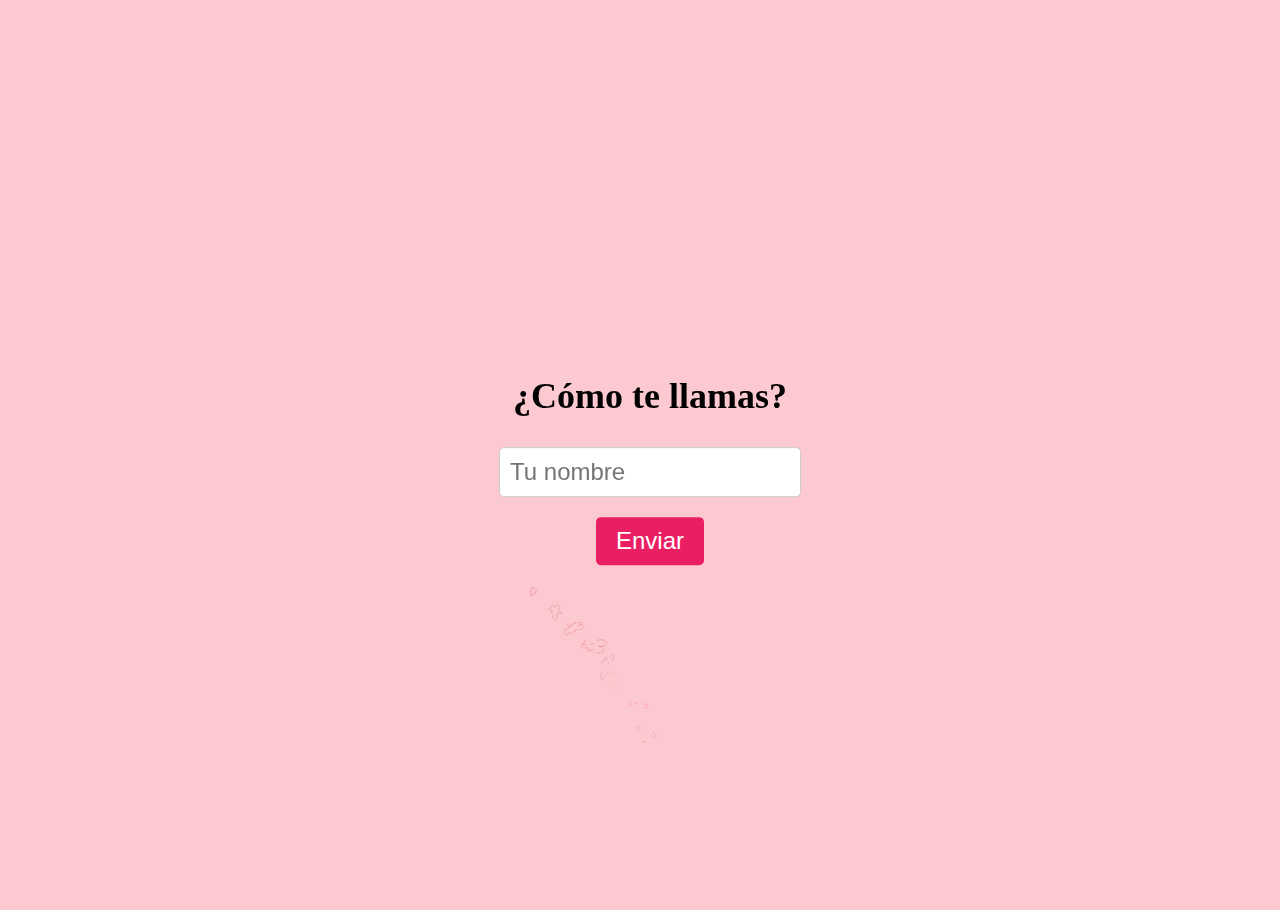
==== index.html @ 13ae47a0 "Ingreso de Nombre y Corazon" ====
<!DOCTYPE HTML>
<html>
<head>
	<title>Our Love Story</title>
	<meta http-equiv="content-type" content="text/html; charset=UTF-8">
	<meta name="viewport" content="width=device-width, initial-scale=1, maximum-scale=1, user-scalable=no">
	<style type="text/css">
		@font-face {
			font-family: digit;
			src: url('digital.ttf') format("truetype");
		}
	</style>
	<link href="css/default.css" type="text/css" rel="stylesheet">
	<script type="text/javascript" src="js/jquery.js"></script>
	<script type="text/javascript" src="js/garden.js"></script>
	<script type="text/javascript" src="js/functions.js"></script>
</head>

<body>
<div id="mainDiv">
	<div id="content">
		<div id="loveHeart">
			<canvas id="garden"></canvas>
			
			<div id="words">
				
				<div id="step1" class="step active">
					<h2>¿Cómo te llamas?</h2>
					<input type="text" id="nameInput" placeholder="Tu nombre" />
					<br />
					<button id="nameSubmit">Enviar</button>
					<p id="nameError" style="color: red; display: none;"></p>
				</div>
				
			</div>
		
		</div>
	</div>
</div>
<script type="text/javascript">
	var offsetX = $("#loveHeart").width() / 2;
	var offsetY = $("#loveHeart").height() / 2 - 55;
	var together = new Date();
	together.setFullYear(2018, 10, 5);
	together.setHours(15);
	together.setMinutes(0);
	together.setSeconds(0);
	together.setMilliseconds(0);

	if (!document.createElement('canvas').getContext) {
		var msg = document.createElement("div");
		msg.id = "errorMsg";
		msg.innerHTML = "Your browser doesn't support HTML5!<br/>Recommend use Chrome 14+/IE 9+/Firefox 7+/Safari 4+";
		document.body.appendChild(msg);
		$("#code").css("display", "none")
		$("#copyright").css("position", "absolute");
		$("#copyright").css("bottom", "10px");
		document.execCommand("stop");
	} else {
		setTimeout(function () {
			startHeartAnimation();
		}, 0);

		timeElapse(together);
		setInterval(function () {
			timeElapse(together);
		}, 1);

		adjustCodePosition();
		$("#code").typewriter();
	}
</script>
</body>
</html>
---- css/default.css ----
body {
    margin: 0;
    padding: 0;
    background: #fdc9d1;
    font-size: 12px;
    overflow: auto
}


  .step {
    opacity: 0;
    display: none;
    transition: opacity 1s ease;
  }

  .step.active {
    display: block;
    opacity: 1;
  }

  .input[type="text"] {
    padding: px;
    border: 1px solid #ccc;
    border-radius: 5px;
    width: 50%;
    margin-bottom: 10px;
  }
  button {
    margin: 10px;
    padding: 10px 20px;
    background-color: #e91e63;
    color: white;
    border: none;
    border-radius: 5px;
    cursor: pointer;
    transition: background 0.3s;
    position: relative;
  }

  button:hover {
    background-color: #d81b60;
  }

#mainDiv {
    width: 100%;
    height: 100%
}

#loveHeart {
    position: relative;
    width: 100vw;  /* Ocupar todo el ancho de la pantalla */
    height: 100vh; /* Ocupar todo el alto de la pantalla */
    display: flex;
    justify-content: center;
    align-items: center;
    flex-direction: column;
}

#garden {
    width: 100vw; /* Ajusta al 80% del ancho de la pantalla */
    height: 100vh;
}

#elapseClock {
    text-align: right;
    font-size: 18px;
    margin-top: 10px;
    margin-bottom: 10px
}



#words {
    position: absolute;
    top: 50%;
    left: 50%;
    transform: translate(-50%, -50%);
    text-align: center;
    width: 100%;
    max-width: 350px;
    font-family: "sans-serif";
    font-size: clamp(16px, 2vw, 24px);
    color: #000000;
    
}
#nameInput {
    width: 80%;
    padding: 10px;
    font-size: 1em;
    margin-bottom: 10px;
    border: 1px solid #ccc;
    border-radius: 5px;
}
#nameSubmit {
    margin: 10px;
    padding: 10px 20px;
    font-size: 1em;
    margin-top: 10px;
    background-color: #e91e63;
    color: white;
    border: none;
    border-radius: 5px;
    transition: background 0.3s;
    cursor: pointer;
    position: relative;
}
/* Ajustes para pantallas pequeñas */
@media (max-width: 600px) {
    #words {
        max-width: 300px;
        font-size: 18px;
    }
    #garden {
        width: 100vw;
        height: 100vh;
    }

}






#messages {
    display: none
}

#elapseClock .digit {
    font-family: "digit";
    font-size: 36px
}

#loveu {
    padding: 5px;
    font-size: 22px;
    margin-top: 80px;
    margin-right: 120px;
    text-align: right;
    display: none
}

#loveu .signature {
    margin-top: 10px;
    font-size: 20px;
}

#clickSound {
    display: none
}

#code {
    float: left;
    width: 440px;
    margin-top: 60px !important;
    height: 400px;
    color: #333;
    font-family: "Consolas", "Monaco", "Bitstream Vera Sans Mono", "Courier New", "sans-serif";
    font-size: 12px
}

#code .string {
    color: #2a36ff
}

#code .keyword {
    color: #7f0055;
    font-weight: bold
}

#code .placeholder {
    margin-left: 15px
}

#code .space {
    margin-left: 7px
}

#code .comments {
    color: #3f7f5f
}

#copyright {
    margin-top: 40px;
    text-align: center;
    width: 100%;
    color: #666
}

#errorMsg {
    width: 100%;
    text-align: center;
    font-size: 24px;
    position: absolute;
    top: 100px;
    left: 0
}

#copyright a {
    color: #666
}
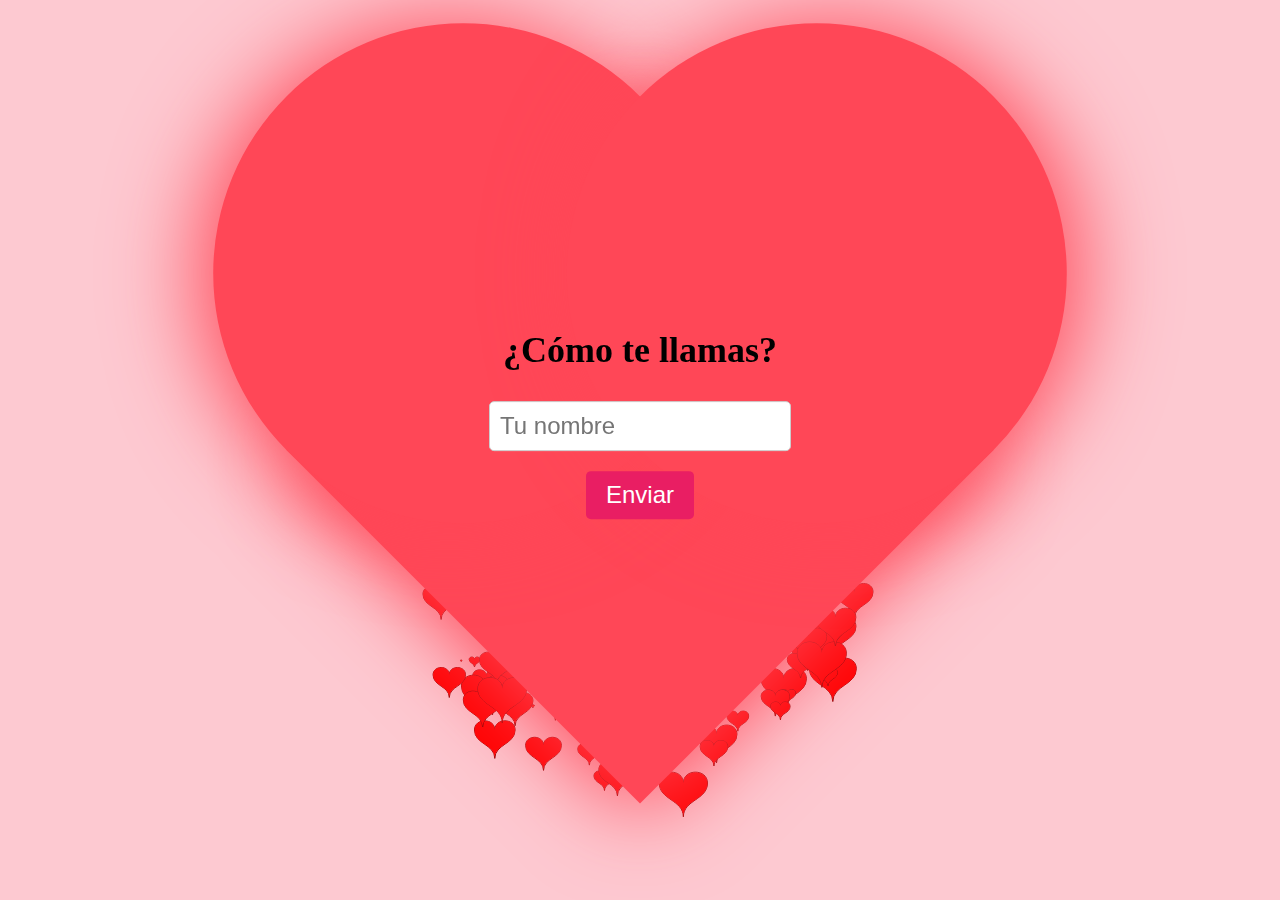
==== commit cd9efbbc: "carta agregada" ====
--- a/index.html
+++ b/index.html
@@ -1,7 +1,7 @@
 <!DOCTYPE HTML>
 <html>
 <head>
-	<title>Our Love Story</title>
+	<title>Feliz dia del Amor ❤️</title>
 	<meta http-equiv="content-type" content="text/html; charset=UTF-8">
 	<meta name="viewport" content="width=device-width, initial-scale=1, maximum-scale=1, user-scalable=no">
 	<style type="text/css">
@@ -20,10 +20,10 @@
 <div id="mainDiv">
 	<div id="content">
 		<div id="loveHeart">
-			<canvas id="garden"></canvas>
-			
+			<canvas id="particulas"></canvas>
+			<script  src="./js/script.js"></script>
+			<div id="heart"></div>
 			<div id="words">
-				
 				<div id="step1" class="step active">
 					<h2>¿Cómo te llamas?</h2>
 					<input type="text" id="nameInput" placeholder="Tu nombre" />
@@ -33,42 +33,38 @@
 				</div>
 				
 			</div>
-		
+			
 		</div>
 	</div>
 </div>
 <script type="text/javascript">
-	var offsetX = $("#loveHeart").width() / 2;
-	var offsetY = $("#loveHeart").height() / 2 - 55;
+	var offsetX = $("#loveHeart").outerWidth() / 2;
+	var offsetY = $("#loveHeart").outerHeight() / 2 - 55;
 	var together = new Date();
-	together.setFullYear(2018, 10, 5);
-	together.setHours(15);
-	together.setMinutes(0);
-	together.setSeconds(0);
-	together.setMilliseconds(0);
-
-	if (!document.createElement('canvas').getContext) {
-		var msg = document.createElement("div");
-		msg.id = "errorMsg";
-		msg.innerHTML = "Your browser doesn't support HTML5!<br/>Recommend use Chrome 14+/IE 9+/Firefox 7+/Safari 4+";
-		document.body.appendChild(msg);
-		$("#code").css("display", "none")
-		$("#copyright").css("position", "absolute");
-		$("#copyright").css("bottom", "10px");
-		document.execCommand("stop");
-	} else {
-		setTimeout(function () {
-			startHeartAnimation();
-		}, 0);
-
-		timeElapse(together);
-		setInterval(function () {
-			timeElapse(together);
-		}, 1);
 
 		adjustCodePosition();
 		$("#code").typewriter();
-	}
+	
+</script>
+<script type="text/javascript">
+    document.getElementById("nameSubmit").addEventListener("click", function () {
+    var name = document.getElementById("nameInput").value.trim();
+    
+    if (name === "") {
+        var nameError = document.getElementById("nameError");
+        nameError.innerText = "Por favor, ingresa tu nombre.";
+        nameError.style.display = "block";
+        nameError.style.color = "black"; // Cambiar color a negro
+        return;
+    }
+
+    // Guardar el nombre en localStorage
+    localStorage.setItem("nombre", name);
+    
+    // Redirigir a la segunda página
+    window.location.href = "carta.html";
+});
+
 </script>
 </body>
 </html>
--- a/css/default.css
+++ b/css/default.css
@@ -1,9 +1,11 @@
 body {
     margin: 0;
-    padding: 0;
+    padding: 0px;
     background: #fdc9d1;
     font-size: 12px;
-    overflow: auto
+    justify-content: center;
+    align-items: center;
+    overflow: hidden;
 }
 
 
@@ -19,7 +21,7 @@
   }
 
   .input[type="text"] {
-    padding: px;
+    padding: 0px;
     border: 1px solid #ccc;
     border-radius: 5px;
     width: 50%;
@@ -41,25 +43,33 @@
     background-color: #d81b60;
   }
 
-#mainDiv {
-    width: 100%;
-    height: 100%
-}
-
-#loveHeart {
-    position: relative;
-    width: 100vw;  /* Ocupar todo el ancho de la pantalla */
-    height: 100vh; /* Ocupar todo el alto de la pantalla */
+  #mainDiv {
+    position: relative;
+    width: 100vw;
+    height: 100vh;
     display: flex;
     justify-content: center;
     align-items: center;
-    flex-direction: column;
-}
-
-#garden {
-    width: 100vw; /* Ajusta al 80% del ancho de la pantalla */
-    height: 100vh;
-}
+    overflow: hidden;
+}
+
+
+#loveHeart {
+    position: relative;
+    width: 100vw;  /* Usa el ancho completo de la pantalla */
+    height: 100vh; /* Usa el alto completo de la pantalla */
+    display: flex;
+    justify-content: center;
+    align-items: center;
+    overflow: hidden;
+    
+}
+
+canvas {
+    display: block;
+  }
+
+
 
 #elapseClock {
     text-align: right;
@@ -69,10 +79,9 @@
 }
 
 
-
 #words {
     position: absolute;
-    top: 50%;
+    top: 46%;
     left: 50%;
     transform: translate(-50%, -50%);
     text-align: center;
@@ -103,20 +112,9 @@
     transition: background 0.3s;
     cursor: pointer;
     position: relative;
+    
 }
 /* Ajustes para pantallas pequeñas */
-@media (max-width: 600px) {
-    #words {
-        max-width: 300px;
-        font-size: 18px;
-    }
-    #garden {
-        width: 100vw;
-        height: 100vh;
-    }
-
-}
-
 
 
 
@@ -149,15 +147,6 @@
     display: none
 }
 
-#code {
-    float: left;
-    width: 440px;
-    margin-top: 60px !important;
-    height: 400px;
-    color: #333;
-    font-family: "Consolas", "Monaco", "Bitstream Vera Sans Mono", "Courier New", "sans-serif";
-    font-size: 12px
-}
 
 #code .string {
     color: #2a36ff
@@ -196,6 +185,55 @@
     left: 0
 }
 
-#copyright a {
-    color: #666
-}
+#heart {
+    position: absolute;
+    width: 50vw; /* Ajuste dinámico según el ancho de la pantalla */
+    height: 50vw;
+    max-width: 500px;
+    max-height: 500px;
+    background: #ff4757;
+    transform: rotate(-45deg);
+    box-shadow: -10px 10px 90px #ff4757;
+    animation: animate 0.6s linear infinite;
+}
+
+@keyframes animate{
+    0% {
+        transform: rotate(-45deg) scale(1.07);
+    }
+    80% {
+        transform: rotate(-45deg) scale(1.0);
+    }
+    100% {
+        transform: rotate(-45deg) scale(0.8);
+    }
+}
+
+#heart::before,
+#heart::after {
+    content: '';
+    max-width: 500px;
+    max-height: 500px;
+    position: absolute;
+    width: 50vw;
+    height: 50vw;
+    background: #ff4757;
+    border-radius: 50%;
+}
+
+
+#heart::before {
+    max-width: 500px;
+    max-height: 500px;
+    top: -50%;
+    left: 0;
+    box-shadow: -10px -10px 90px #ff4757;
+}
+
+#heart::after {
+    max-width: 500px;
+    max-height: 500px;
+    right: -50%;
+    top: 0;
+    box-shadow: 10px 10px 90px #ff4757;
+}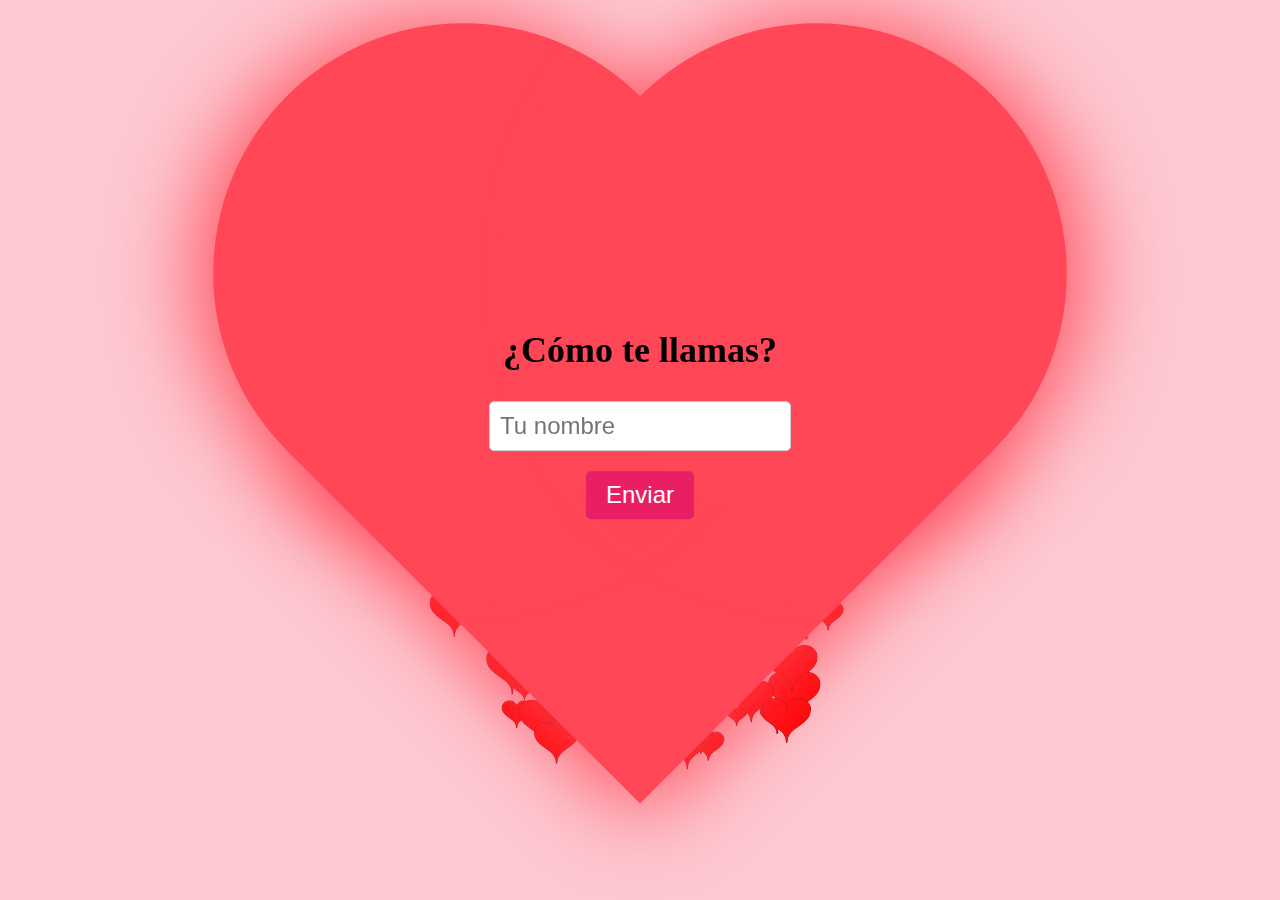
==== commit eaea560b: "musica" ====
--- a/index.html
+++ b/index.html
@@ -17,6 +17,7 @@
 </head>
 
 <body>
+	
 <div id="mainDiv">
 	<div id="content">
 		<div id="loveHeart">
@@ -26,7 +27,7 @@
 			<div id="words">
 				<div id="step1" class="step active">
 					<h2>¿Cómo te llamas?</h2>
-					<input type="text" id="nameInput" placeholder="Tu nombre" />
+					<input type="text" id="nameInput" placeholder="Tu nombre" maxlength="20" />
 					<br />
 					<button id="nameSubmit">Enviar</button>
 					<p id="nameError" style="color: red; display: none;"></p>
@@ -48,23 +49,37 @@
 </script>
 <script type="text/javascript">
     document.getElementById("nameSubmit").addEventListener("click", function () {
-    var name = document.getElementById("nameInput").value.trim();
-    
-    if (name === "") {
+        var nameInput = document.getElementById("nameInput");
         var nameError = document.getElementById("nameError");
-        nameError.innerText = "Por favor, ingresa tu nombre.";
-        nameError.style.display = "block";
-        nameError.style.color = "black"; // Cambiar color a negro
-        return;
-    }
+        var name = nameInput.value.trim();
 
-    // Guardar el nombre en localStorage
-    localStorage.setItem("nombre", name);
-    
-    // Redirigir a la segunda página
-    window.location.href = "carta.html";
-});
+        if (name === "") {
+            nameError.innerText = "Por favor, ingresa tu nombre.";
+            nameError.style.display = "block";
+            nameError.style.color = "black"; // Mensaje en negro
+            return;
+        }
 
+        // Convertir la primera letra de cada palabra en mayúscula
+        name = name.replace(/\b\w/g, function (char) {
+            return char.toUpperCase();
+        });
+
+        // Guardar el nombre en localStorage
+        localStorage.setItem("nombre", name);
+
+        // Redirigir a la segunda página
+        window.location.href = "carta.html";
+    });
+
+    // Forzar que la primera letra de cada palabra se mantenga en mayúscula mientras se escribe
+    document.getElementById("nameInput").addEventListener("input", function () {
+        var name = this.value.replace(/\b\w/g, function (char) {
+            return char.toUpperCase();
+        });
+        this.value = name;
+    });
 </script>
+
 </body>
 </html>
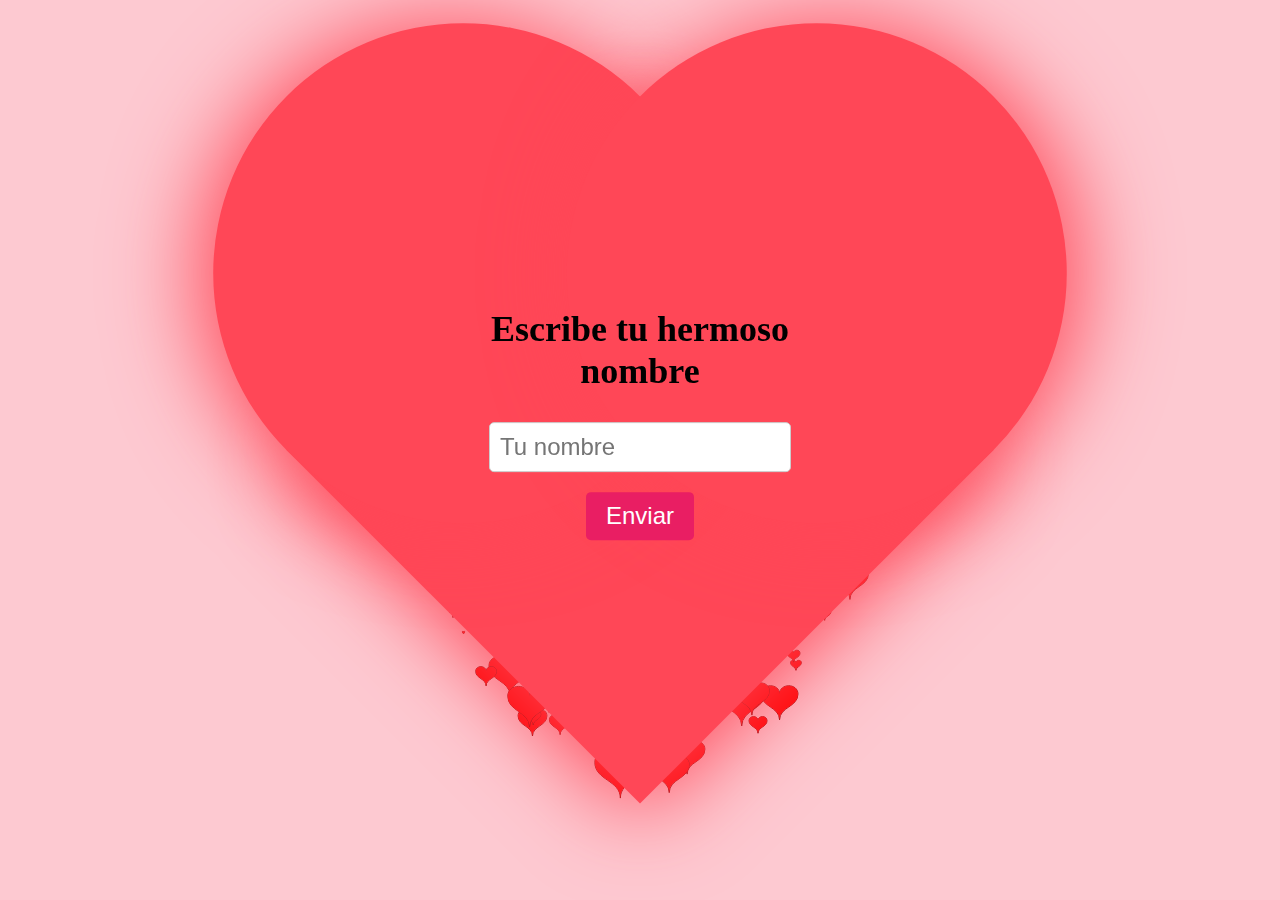
==== commit 8e26b9ad: "correcion a pregunta" ====
--- a/index.html
+++ b/index.html
@@ -26,7 +26,7 @@
 			<div id="heart"></div>
 			<div id="words">
 				<div id="step1" class="step active">
-					<h2>¿Cómo te llamas?</h2>
+					<h2>Escribe tu hermoso nombre</h2>
 					<input type="text" id="nameInput" placeholder="Tu nombre" maxlength="20" />
 					<br />
 					<button id="nameSubmit">Enviar</button>
